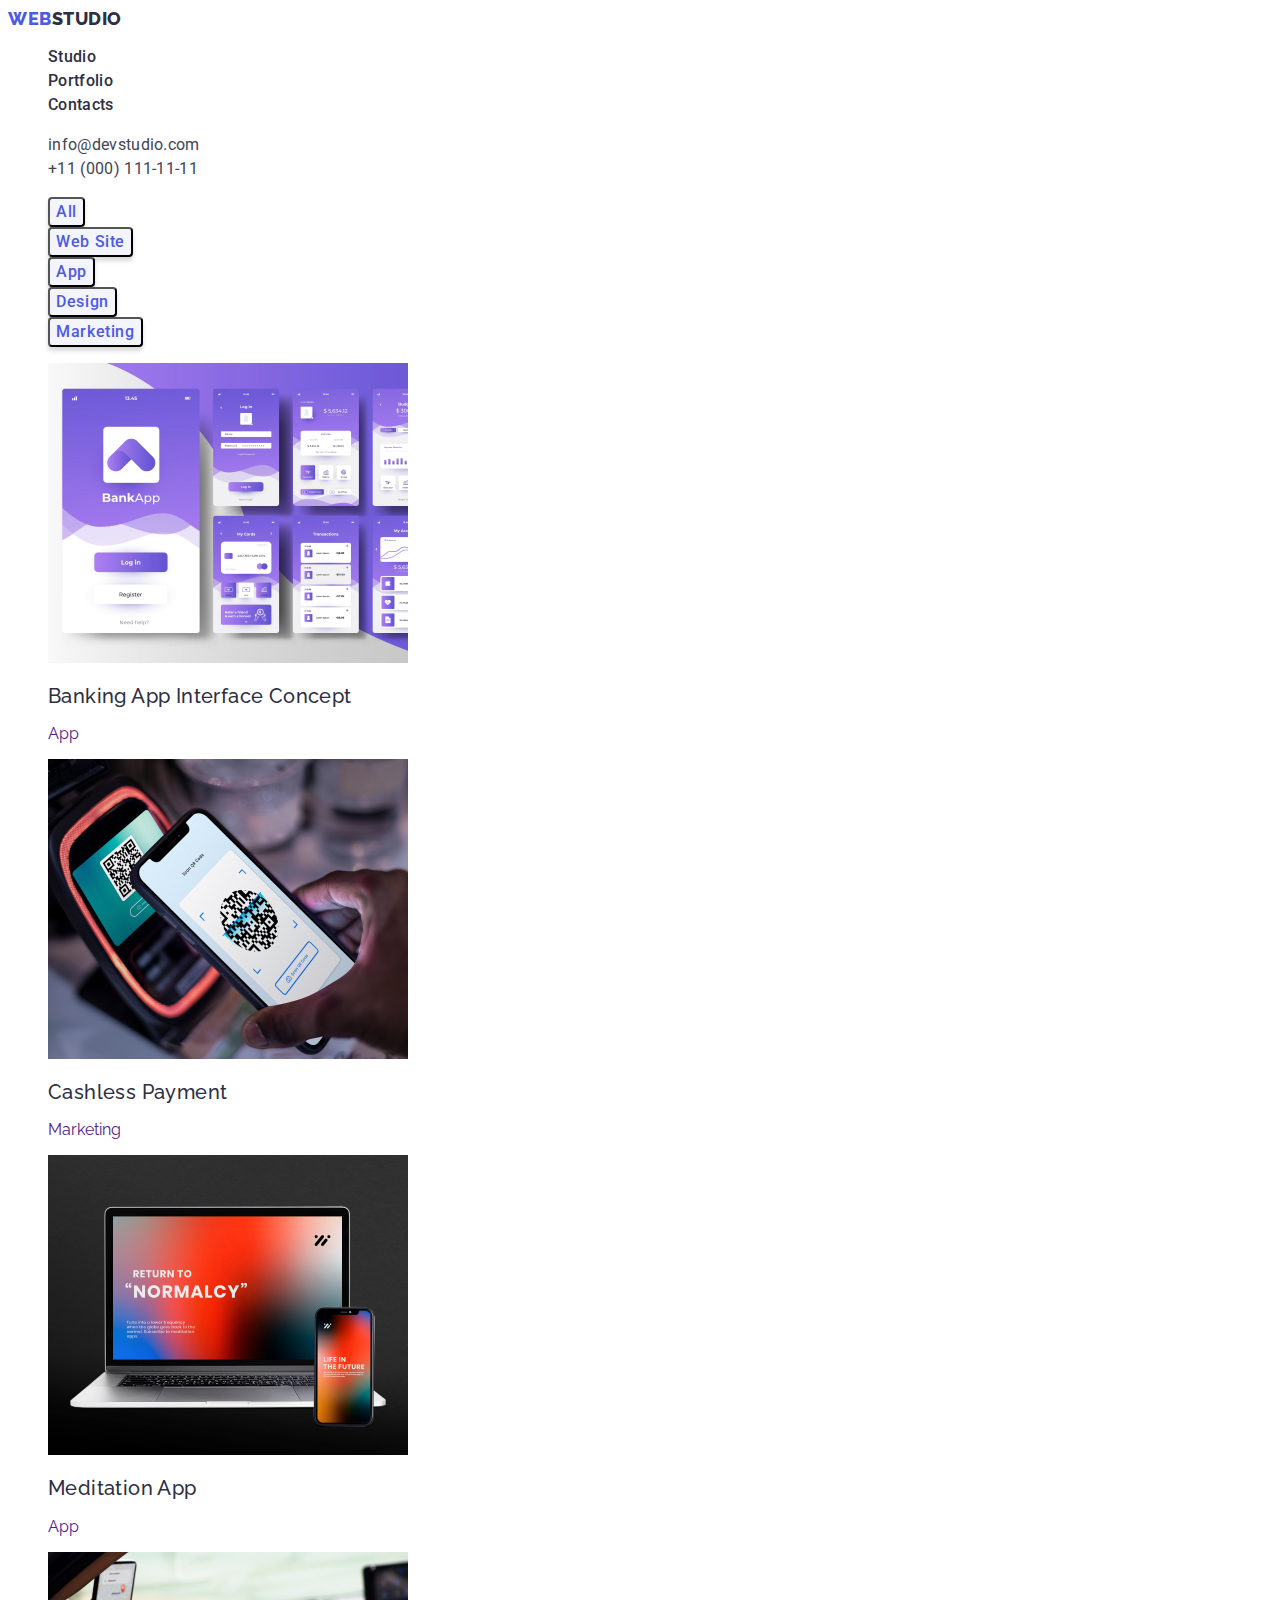
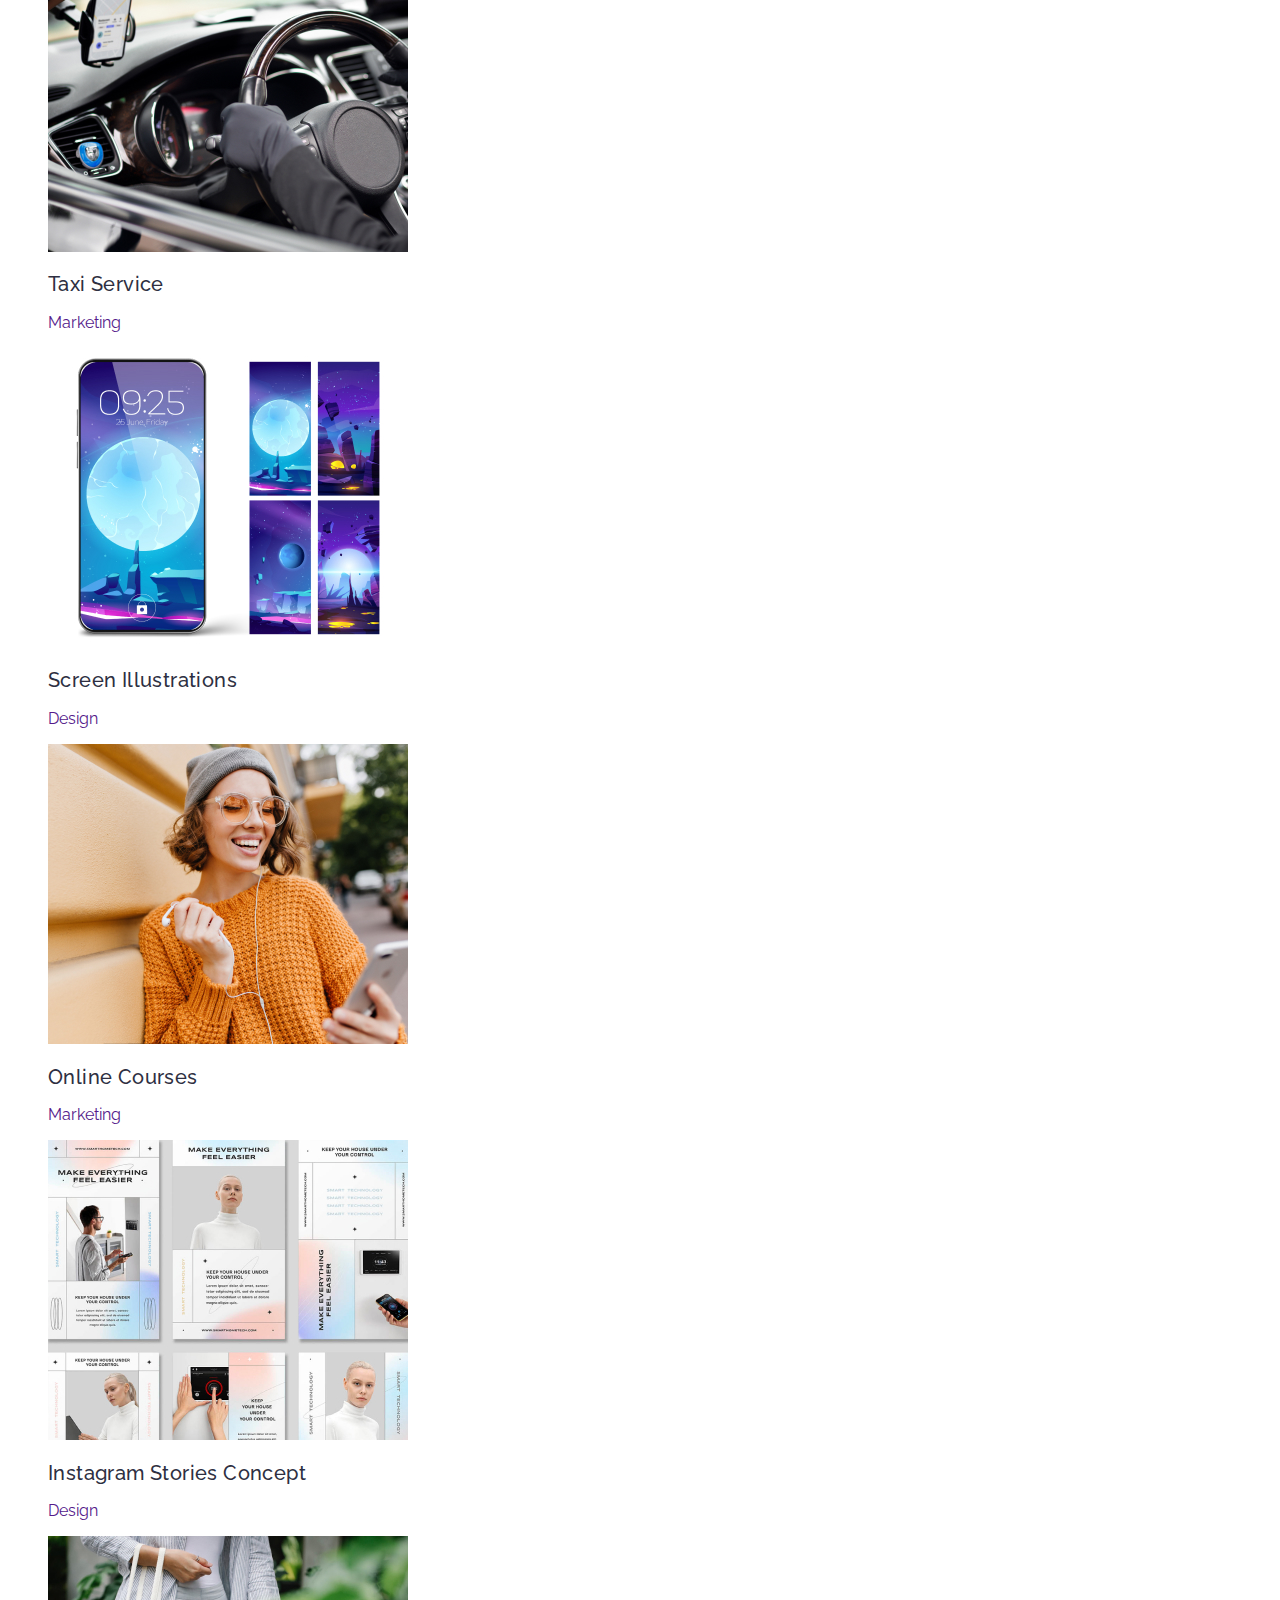
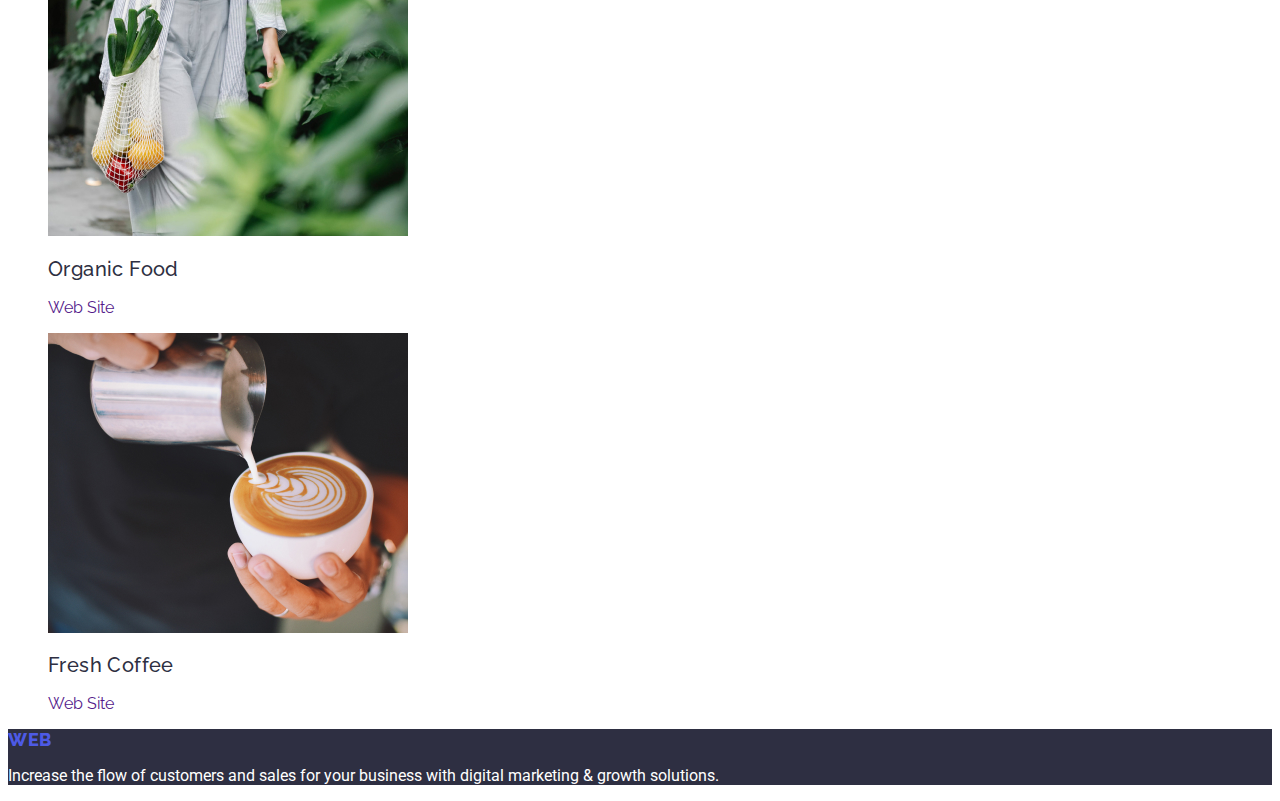
==== portfolio.html @ e0d83588 "summary" ====
<!DOCTYPE html>
<html lang="en">
  <head>
    <meta charset="UTF-8" />
    <meta http-equiv="X-UA-Compatible" content="IE=edge" />
    <meta name="viewport" content="width=device-width, initial-scale=1.0" />
    <link rel="preconnect" href="https://fonts.googleapis.com" />
    <link rel="preconnect" href="https://fonts.gstatic.com" crossorigin />
    <link
      href="https://fonts.googleapis.com/css2?family=Montserrat:wght@400;800&family=Roboto:wght@400;500;700;900&display=swap"
      rel="stylesheet"
    />
    <link rel="preconnect" href="https://fonts.googleapis.com" />
    <link rel="preconnect" href="https://fonts.gstatic.com" crossorigin />
    <link
      href="https://fonts.googleapis.com/css2?family=Raleway:wght@800&display=swap"
      rel="stylesheet"
    />
    <title>webstudio</title>
    <link rel="stylesheet" href="./css/styles.css" />
  </head>
  <body>
    <!-- header -->
    <header class="header">
      <nav class="navigation">
        <a class="navigation-logo link" href="./index.html"
          >Web <span class="logo-item">Studio</span></a
        >

        <ul class="navigation-list list link">
          <li class="navigation-list-item link">
            <a class="link nav-link" href="./index.html">Studio</a>
          </li>

          <li class="navigation-list-item link">
            <a class="nav-link link" href="./portfolio.html">Portfolio</a>
          </li>

          <li class="navigation-list-item link">
            <a class="nav-link link" href="">Contacts</a>
          </li>
        </ul>
      </nav>
      <address class="address">
        <ul class="address-list list">
          <li class="address-list-item">
            <a class="mail" href="mailto:info@devstudio.com"
              >info@devstudio.com</a
            >
          </li>
          <li class="address-list-item">
            <a class="tel" href="tel:+110001111111">+11 (000) 111-11-11</a>
          </li>
        </ul>
      </address>
    </header>

    <main>
      <!-- filter -->
      <section class="filter">
        <h1 hidden class="visually-hidden">filter</h1>
        <ul class="filter-list list link">
          <li class="filter-item-all filter-item">
            <button class="button" type="button">All</button>
          </li>

          <li class="filter-item-site filter-item">
            <button class="button" type="button">Web Site</button>
          </li>
          <li class="filter-item-app filter-item">
            <button class="button" type="button">App</button>
          </li>
          <li class="filter-item-button filter-item">
            <button class="button" type="button">Design</button>
          </li>
          <li class="filter-item-marketing filter-item">
            <button class="button" type="button">Marketing</button>
          </li>
        </ul>

        <!-- apps  -->

        <ul class="apps-list list">
          <li class="apps-list-item">
            <a class="link" href=""
              ><img
                width="360"
                src="./images-portfolio/img4.jpg"
                alt="Banking App"
              />
              <h2 class="header-three">Banking App Interface Concept</h2>
              <p class="body">App</p></a
            >
          </li>
          <li class="apps-list-item">
            <a class="link" href="">
              <img
                width="360"
                src="./images-portfolio/img5.jpg"
                alt="Cashless Payment"
              />
              <h2 class="header-three">Cashless Payment</h2>
              <p class="body">Marketing</p>
            </a>
          </li>
          <li class="apps-list-item">
            <a class="link" href=""
              ><img
                width="360"
                src="./images-portfolio/img6.jpg"
                alt="Meditation App"
              />
              <h2 class="header-three">Meditation App</h2>
              <p class="body">App</p>
            </a>
          </li>
          <li class="apps-list-item">
            <a class="link" href="">
              <img
                src="./images-portfolio/img1.jpg"
                alt="Banking App"
                width="360"
              />
              <h2 class="header-three">Taxi Service</h2>
              <p class="body">Marketing</p>
            </a>
          </li>
          <li class="apps-list-item">
            <a class="link" href="">
              <img
                src="./images-portfolio/img2.jpg"
                alt="Cashless Payment"
                width="360"
              />
              <h2 class="header-three">Screen Illustrations</h2>
              <p class="body">Design</p>
            </a>
          </li>
          <li class="apps-list-item">
            <a class="link" href="">
              <img
                src="./images-portfolio/img3.jpg"
                alt="Meditation App"
                width="360"
              />
              <h2 class="header-three">Online Courses</h2>
              <p class="body">Marketing</p></a
            >
          </li>

          <li class="apps-list-item">
            <a class="link" href="">
              <img
                src="./images-portfolio/img7.jpg"
                alt="Banking App"
                width="360"
              />
              <h2 class="header-three">Instagram Stories Concept</h2>
              <p class="body">Design</p></a
            >
          </li>
          <li class="apps-list-item">
            <a class="link" href="">
              <img
                src="./images-portfolio/img8.jpg"
                alt="Cashless Payment"
                width="360"
              />
              <h2 class="header-three">Organic Food</h2>
              <p class="body">Web Site</p></a
            >
          </li>
          <li class="apps-list-item">
            <a class="link" href="">
              <img
                src="./images-portfolio/img9.jpg"
                alt="Meditation App"
                width="360"
              />
              <h2 class="header-three">Fresh Coffee</h2>
              <p class="body">Web Site</p></a
            >
          </li>
        </ul>
      </section>
    </main>
    <!-- footer -->
    <footer class="footer-main">
      <h2 class="visually-hidden">footer</h2>
      <a class="navigation-logo link" href="./index.html"
        >Web <span class="logo-item">Studio</span></a
      >
      <p class="body footer-body">
        Increase the flow of customers and sales for your business with digital
        marketing & growth solutions.
      </p>
    </footer>
  </body>
</html>
---- css/styles.css ----
:root {
    /* color */
--iris: #4D5AE5;
--ocean: #404BBF;
--navy-blue: #2E2F42;
--green: #31D0AA;
--slate: #434455;
--light-slate: #8E8F99;
--cornflower: #E7E9FC;
--cloud: #F4F4FD;
--navy-blue-modal: #2E2F42;
--grey: #2E2F42;
--white: #FFFFFF;
--dairy: #FCFCFC;

    /* fonts */

    --primary-font: Raleway, sans-serif;
    --secondary-font: Roboto, sans-serif
}

.link {
    text-decoration: none;
    font-family: 'Raleway', sans-serif;
}

.mail,
.tel {
    font-family: var(--secondary-font);
     
     
        font-size: 16px;
        line-height: 24px;
        letter-spacing: 0.02em;

        color: var(--slate);
        text-decoration: none;
}

.nav-link {
    font-family: var(--secondary-font);
   
        font-weight: 500;
        font-size: 16px;
        line-height: 24px;
        letter-spacing: 0.02em;
        color: var(--navy-blue);
        text-decoration: none;
}
.link:hover {
    color: #404bbf;
  
}
.link:focus {
    color: #404bbf;
}
/* body */
body {
    font-family: "Roboto", sans-serif;
    color: #434455;
    background-color: #FFFFFF;
    text-decoration: none;
}


    .visually-hidden {
            position: absolute;
            width: 1px;
            height: 1px;
            margin: -1px;
            border: 0;
            padding: 0;
    
            white-space: nowrap;
            clip-path: inset(100%);
            clip: rect(0 0 0 0);
            overflow: hidden;
        }


/* HEADER */

.section-hero {
    background-color: #2e2f42;
}


.list {
list-style-type: none;
}
 

.navigation-list-item:hover {
color: #404bbf;

}
.navigation-list-item:focus {
    color: #404bbf;
}
.address {
    font-style: normal;
}

.address-list {
font-family: 'Roboto';
    font-style: normal;
 
    font-size: 16px;
    line-height: 1,5;
    letter-spacing: 0.02em;
    color: var(--slate);
    
}


/* BUTTONS */


.button {
background-color: #F4F4FD;
color: #4d5ae5;
    cursor: pointer;
    font-family: "Roboto", sans-serif;
    font-weight: 500;
    font-size: 16px;
    line-height: 1.5;
    letter-spacing: 0.04em;

        box-shadow: 0px 4px 4px rgba(0, 0, 0, 0.15);
        border-radius: 4px;
        
}

.button-index {
    background-color: #4D5AE5;
    cursor: pointer;
    color: #ffffff;
font-family: "Roboto", sans-serif;
font-weight: 500;
font-size: 16px;
line-height: 1.5;
letter-spacing: 0.04em


}

.button:hover {
    background-color: #404BBF;
        color: #FFFFFF;
}
.button-index:focus {
    background-color: #404BBF;
    color: #FFFFFF;
}

.button:hover {
    background-color: #404BBF;
    color: #FFFFFF;
}
.button:focus {
    background-color: #404BBF;
    color: #FFFFFF;
}

.header-three {
    
     font-size: 20px;
    line-height: 1.2;
    font-weight: 500;
    letter-spacing: 0.02em;
    color: #2e2f42;
}

.header-three-index {
font-weight: 500;
font-size: 20px;
line-height: 1.2;
letter-spacing: 0.02em;
color: #2e2f42;

}

.text-index {
    line-height: 1.5;
    letter-spacing: 0.02em;

}

.main-header {
    font-family: 'Roboto';
        font-style: normal;
        font-weight: 700;
        font-size: 56px;
        text-align: center;
        line-height: 1.07;
        letter-spacing: 0.02em;
        color: var(--white)
        
}

.section-three {
font-size: 36px;
line-height: 1.11;
text-align: center;
letter-spacing: 0.02em;
text-transform: capitalize;
color: #2e2f42;

}

.section-four {
    background-color: #F4F4FD;
}

.our-team {
    font-size: 36px;
    line-height: 1.11;
    text-align: center;
    letter-spacing: 0.02em;
    text-transform: capitalize;
    color: #2e2f42;

}

.section-four-list {
    background-color: #FFFFFF;
}

/* FOOTER */

.footer-main {
    background-color: #2e2f42;
}

.footer-body {
    color: var(--white);
}

.footer {
    background-color: var(--navy-blue);
}

.logo-item {

    font-family: "Raleway", sans-serif;
    font-style: normal;
    font-weight: 800;
    font-size: 18px;
    color: #f4f4fd;

    line-height: 1.17;
    display: flex;
    align-items: center;
    letter-spacing: 0.03em;
    text-transform: uppercase;
    color: var(--navy-blue);

}

.logo-item-light {
    font-family: "Raleway", sans-serif;
    font-style: normal;
    font-weight: 800;
    font-size: 18px;

    line-height: 1.17;
    display: flex;
    align-items: center;
    letter-spacing: 0.03em;
    text-transform: uppercase;
    color: var(--cloud);
}

.navigation-logo {
    font-family: "Raleway", sans-serif;
    font-style: normal;
    font-weight: 800;
    font-size: 18px;
    line-height: 1.17;
    display: flex;
    align-items: center;
    letter-spacing: 0.03em;
    text-transform: uppercase;
    color: var(--iris);
    text-decoration: none;

}

.navigation-list {

    font-style: normal;
    font-weight: 500;
    font-size: 16px;
    line-height: 24px;
    letter-spacing: 0.02em;
    color: var(--brand-color);
    text-decoration: none;

}

.navigation-list {
    text-decoration: none;
    color: var(--navy-blue);

}
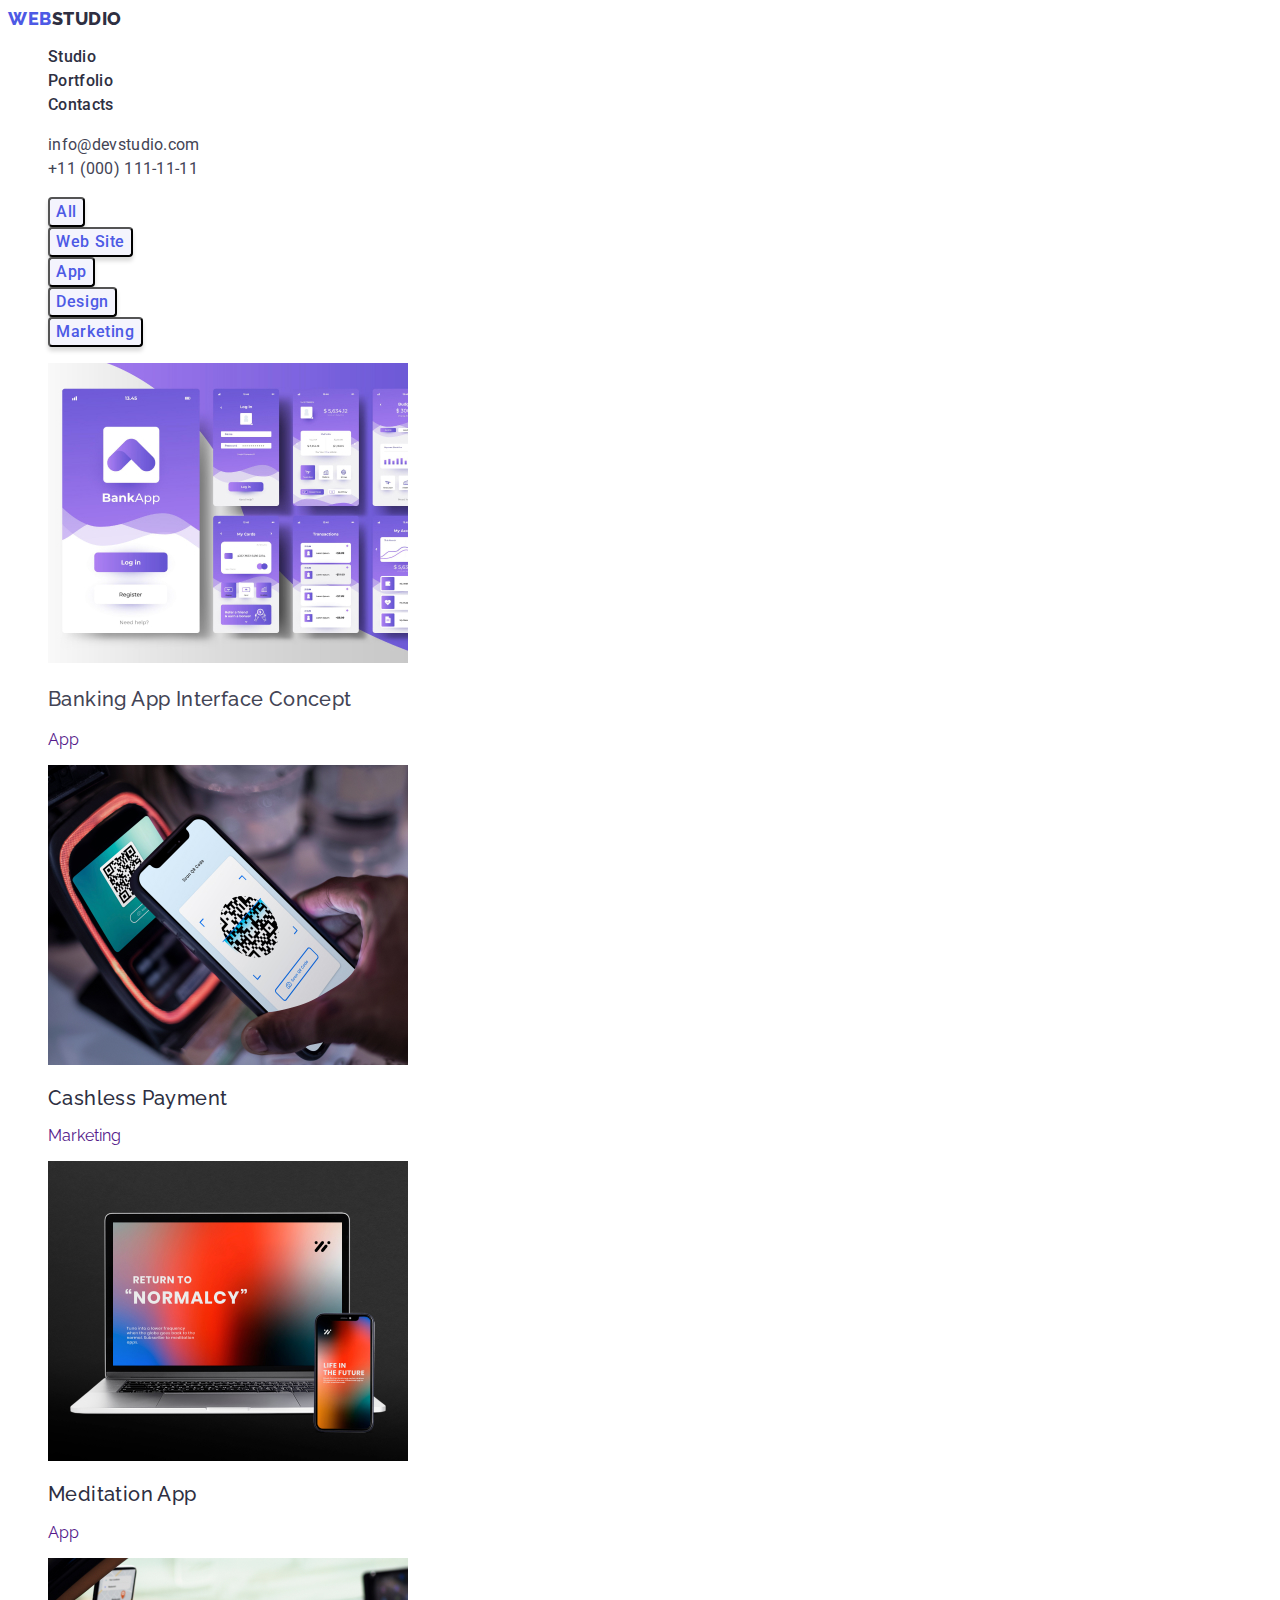
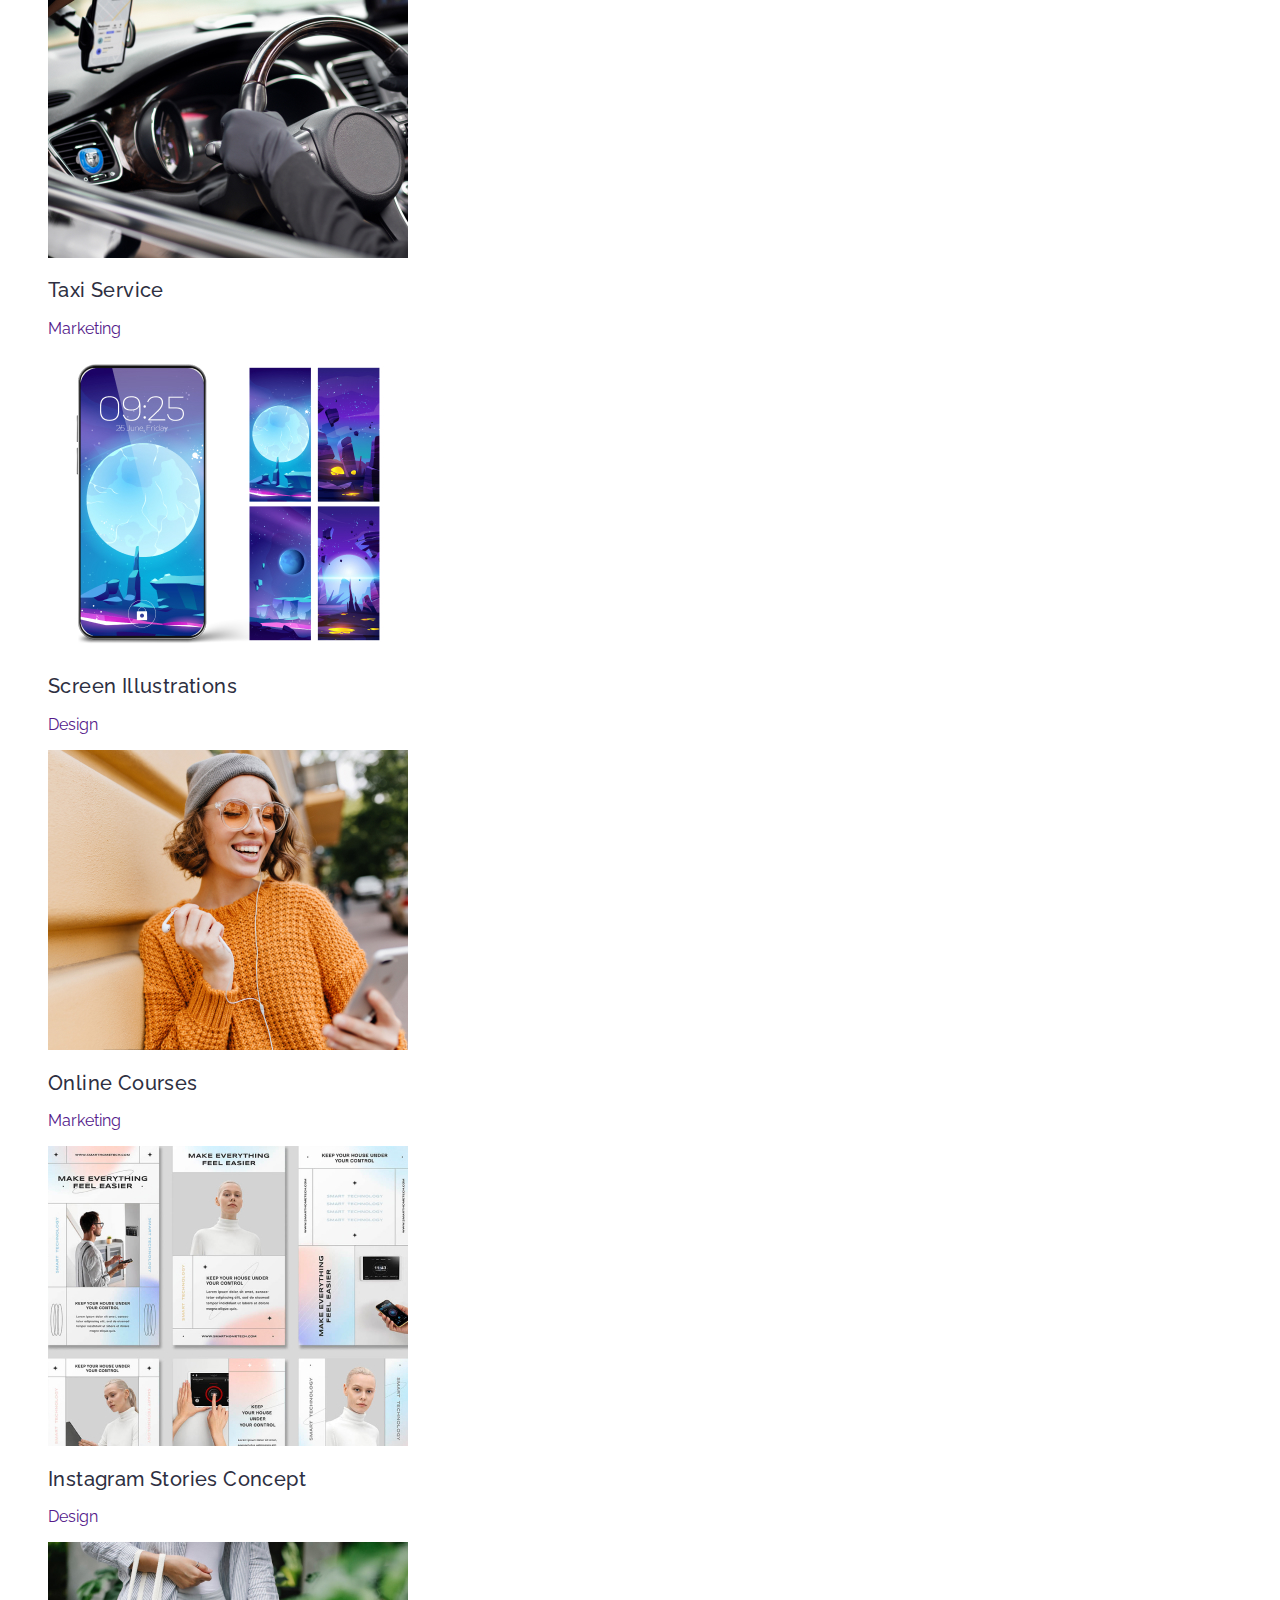
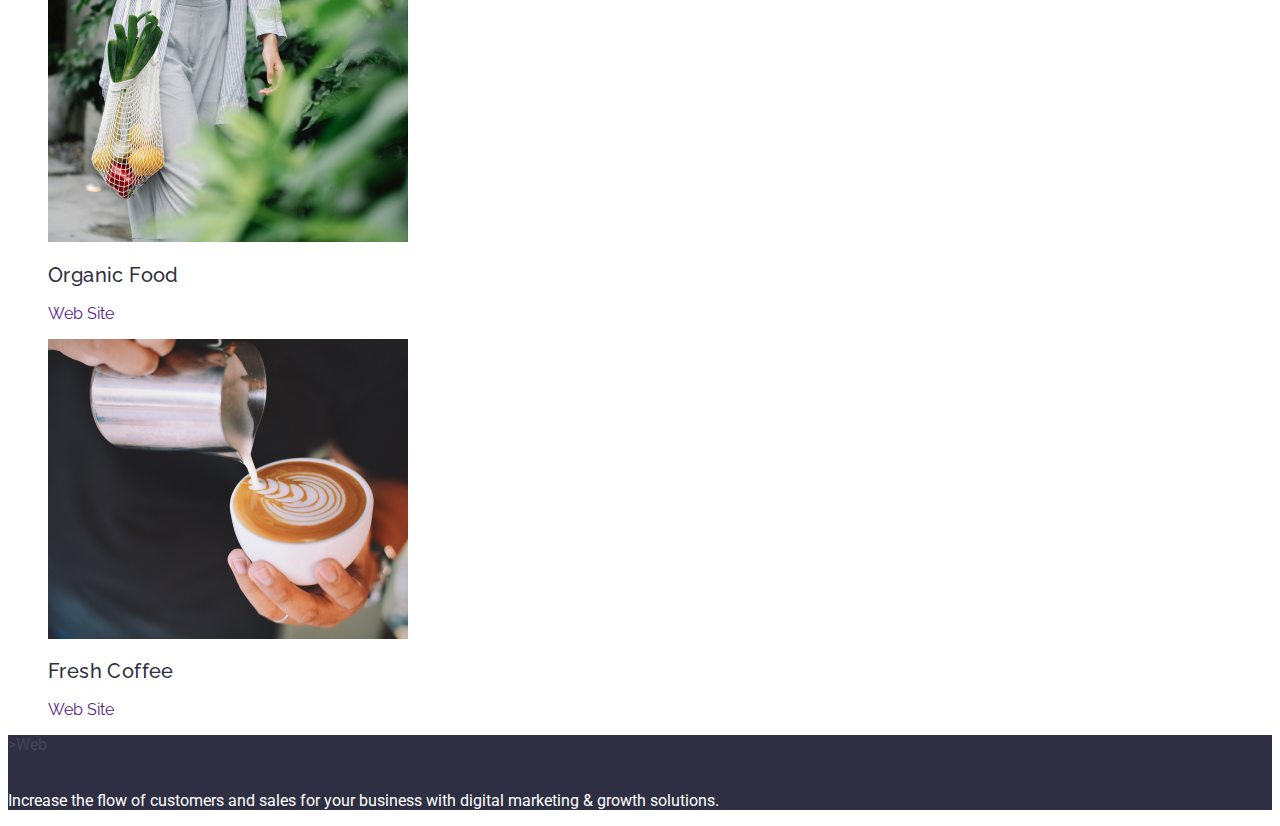
==== commit 7348fb68: "summary" ====
--- a/portfolio.html
+++ b/portfolio.html
@@ -88,7 +88,9 @@
                 src="./images-portfolio/img4.jpg"
                 alt="Banking App"
               />
-              <h2 class="header-three">Banking App Interface Concept</h2>
+              <h2 class="header-three header-bankingapp">
+                Banking App Interface Concept
+              </h2>
               <p class="body">App</p></a
             >
           </li>
@@ -187,9 +189,7 @@
     <!-- footer -->
     <footer class="footer-main">
       <h2 class="visually-hidden">footer</h2>
-      <a class="navigation-logo link" href="./index.html"
-        >Web <span class="logo-item">Studio</span></a
-      >
+      <p>>Web <span class="logo-item">Studio</span></p>
       <p class="body footer-body">
         Increase the flow of customers and sales for your business with digital
         marketing & growth solutions.
--- a/css/styles.css
+++ b/css/styles.css
@@ -170,6 +170,11 @@
     letter-spacing: 0.02em;
     color: #2e2f42;
 }
+.header-bankingapp {
+    line-height: 1.5;
+    letter-spacing: 0.02em;
+    color: #434455;
+}
 
 .header-three-index {
 font-weight: 500;
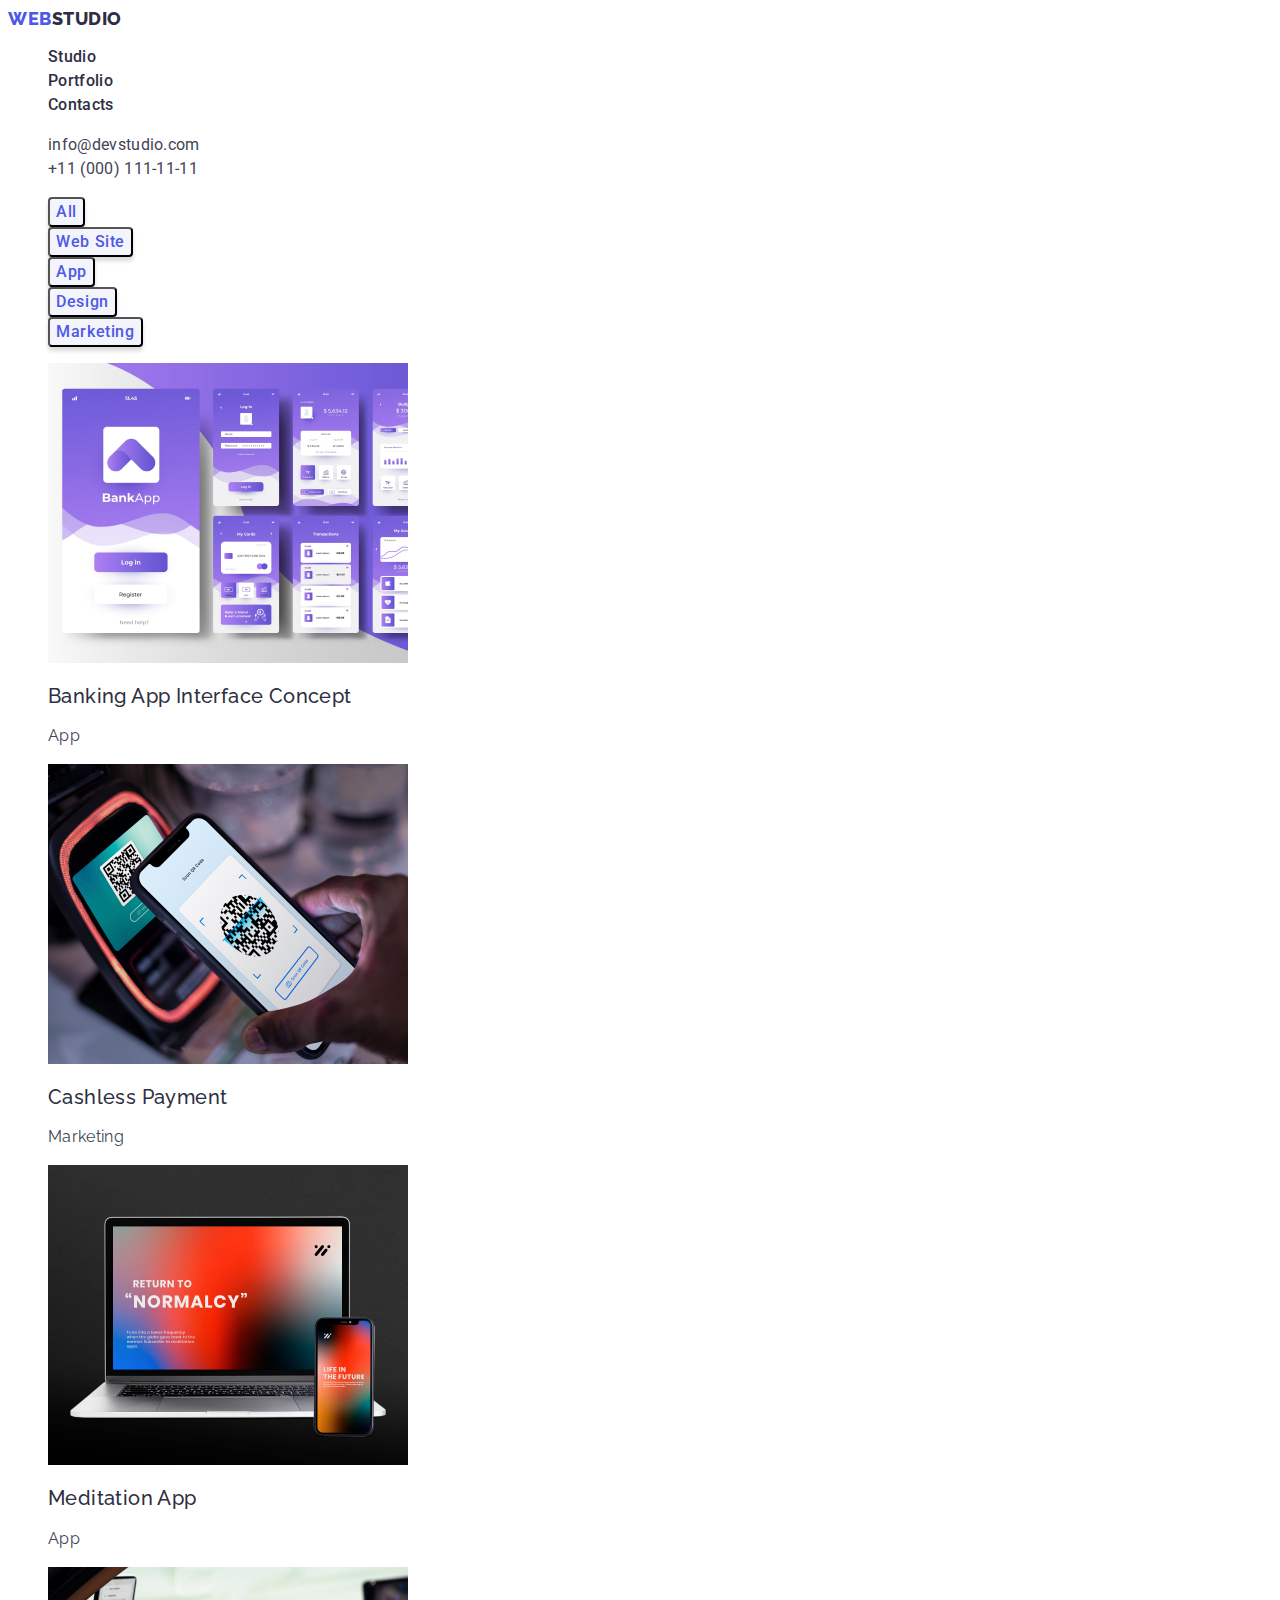
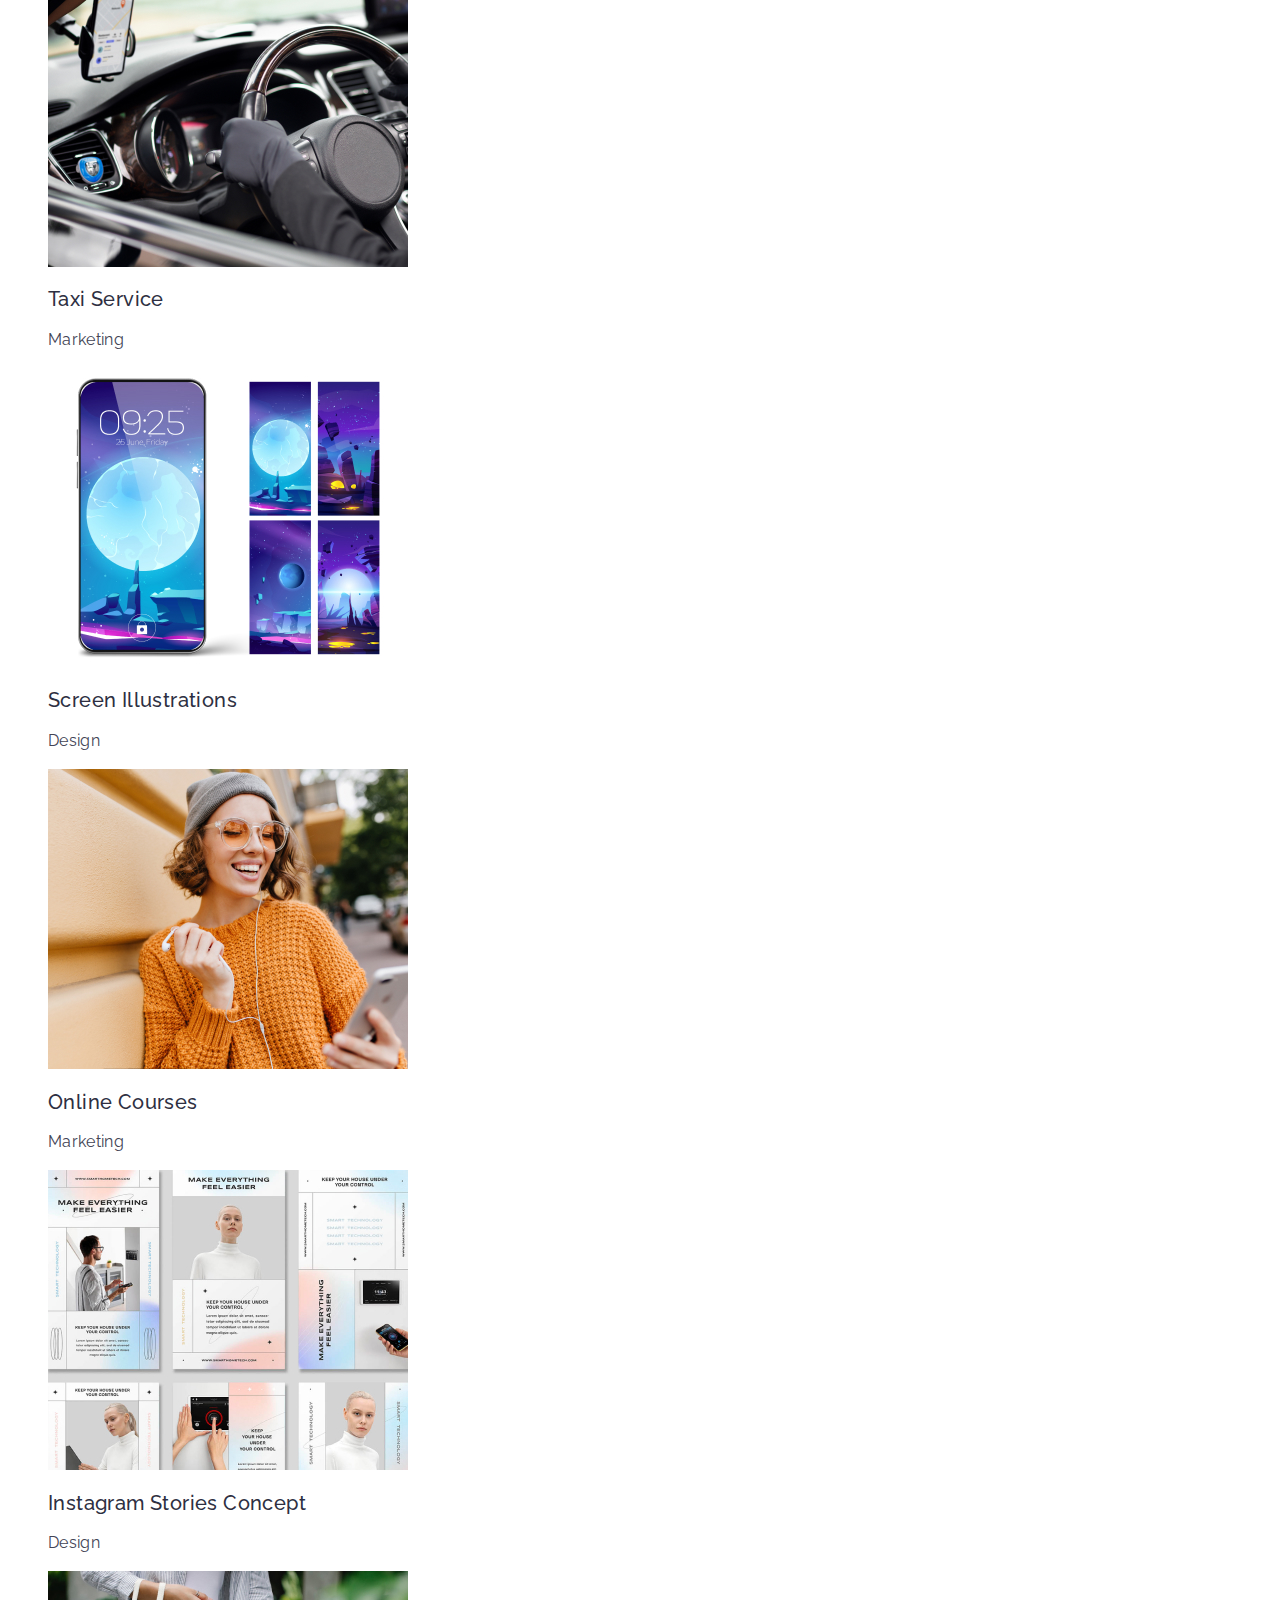
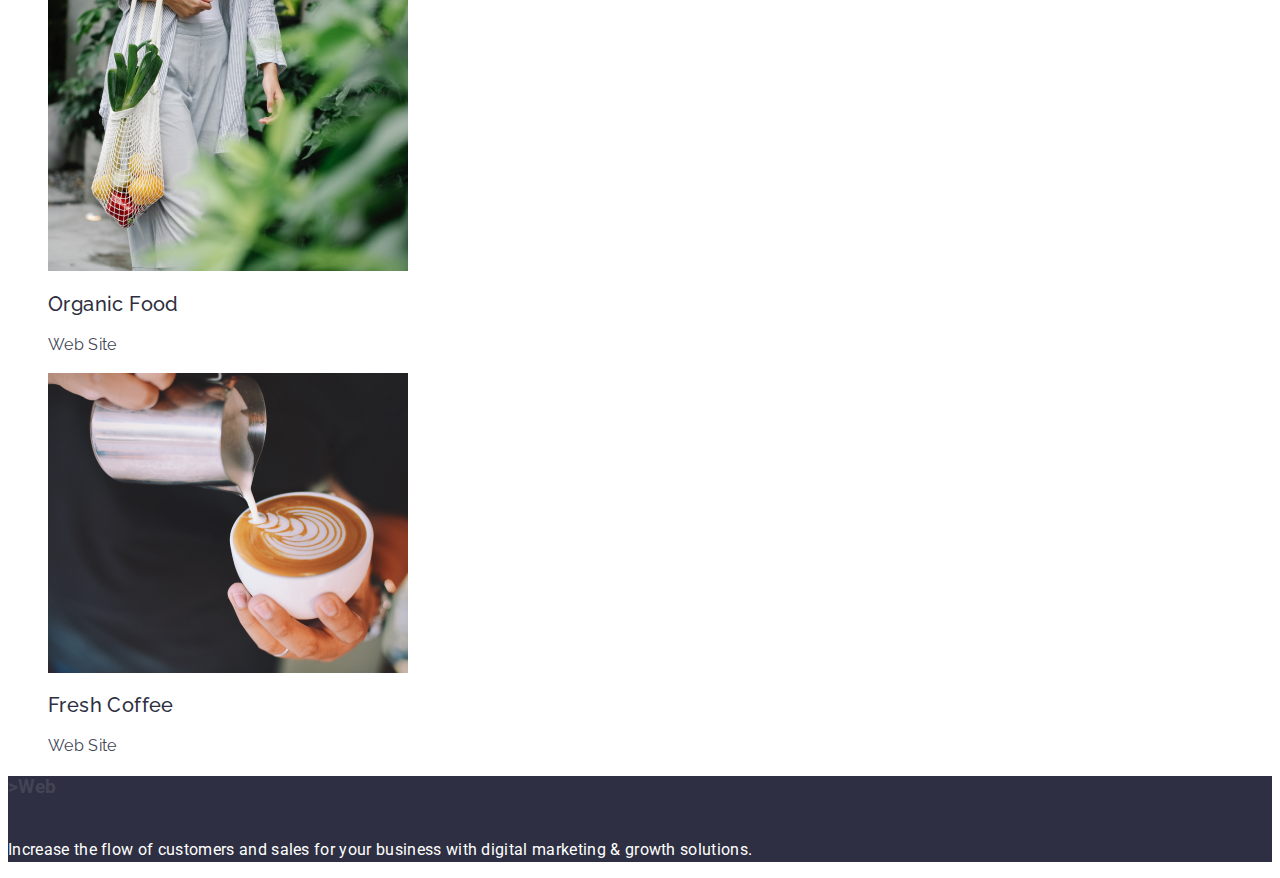
==== commit 05a40ecc: "summary" ====
--- a/portfolio.html
+++ b/portfolio.html
@@ -189,7 +189,7 @@
     <!-- footer -->
     <footer class="footer-main">
       <h2 class="visually-hidden">footer</h2>
-      <p>>Web <span class="logo-item">Studio</span></p>
+      <h3>>Web <span class="logo-item">Studio</span></h3>
       <p class="body footer-body">
         Increase the flow of customers and sales for your business with digital
         marketing & growth solutions.
--- a/css/styles.css
+++ b/css/styles.css
@@ -170,11 +170,7 @@
     letter-spacing: 0.02em;
     color: #2e2f42;
 }
-.header-bankingapp {
-    line-height: 1.5;
-    letter-spacing: 0.02em;
-    color: #434455;
-}
+
 
 .header-three-index {
 font-weight: 500;
@@ -183,6 +179,12 @@
 letter-spacing: 0.02em;
 color: #2e2f42;
 
+}
+
+.body {
+    line-height: 1.5;
+    letter-spacing: 0.02em;
+    color: #434455;
 }
 
 .text-index {
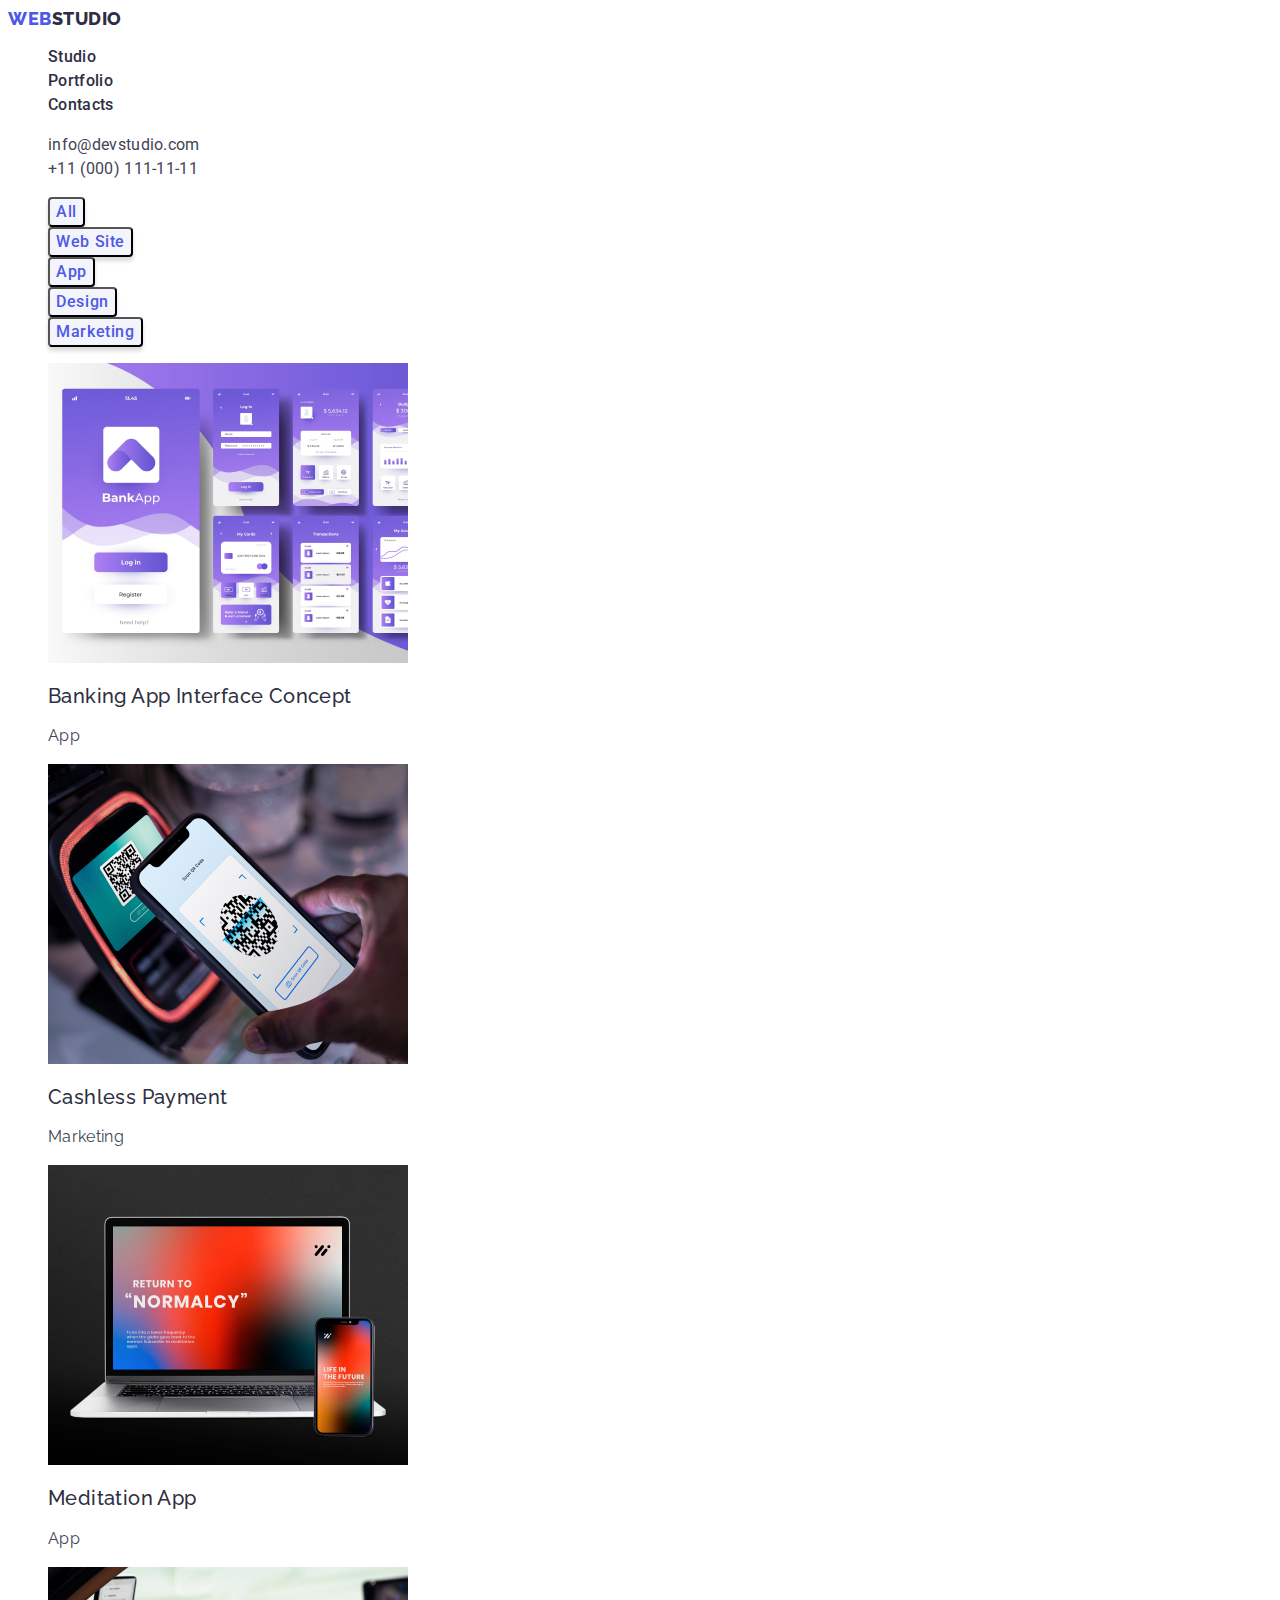
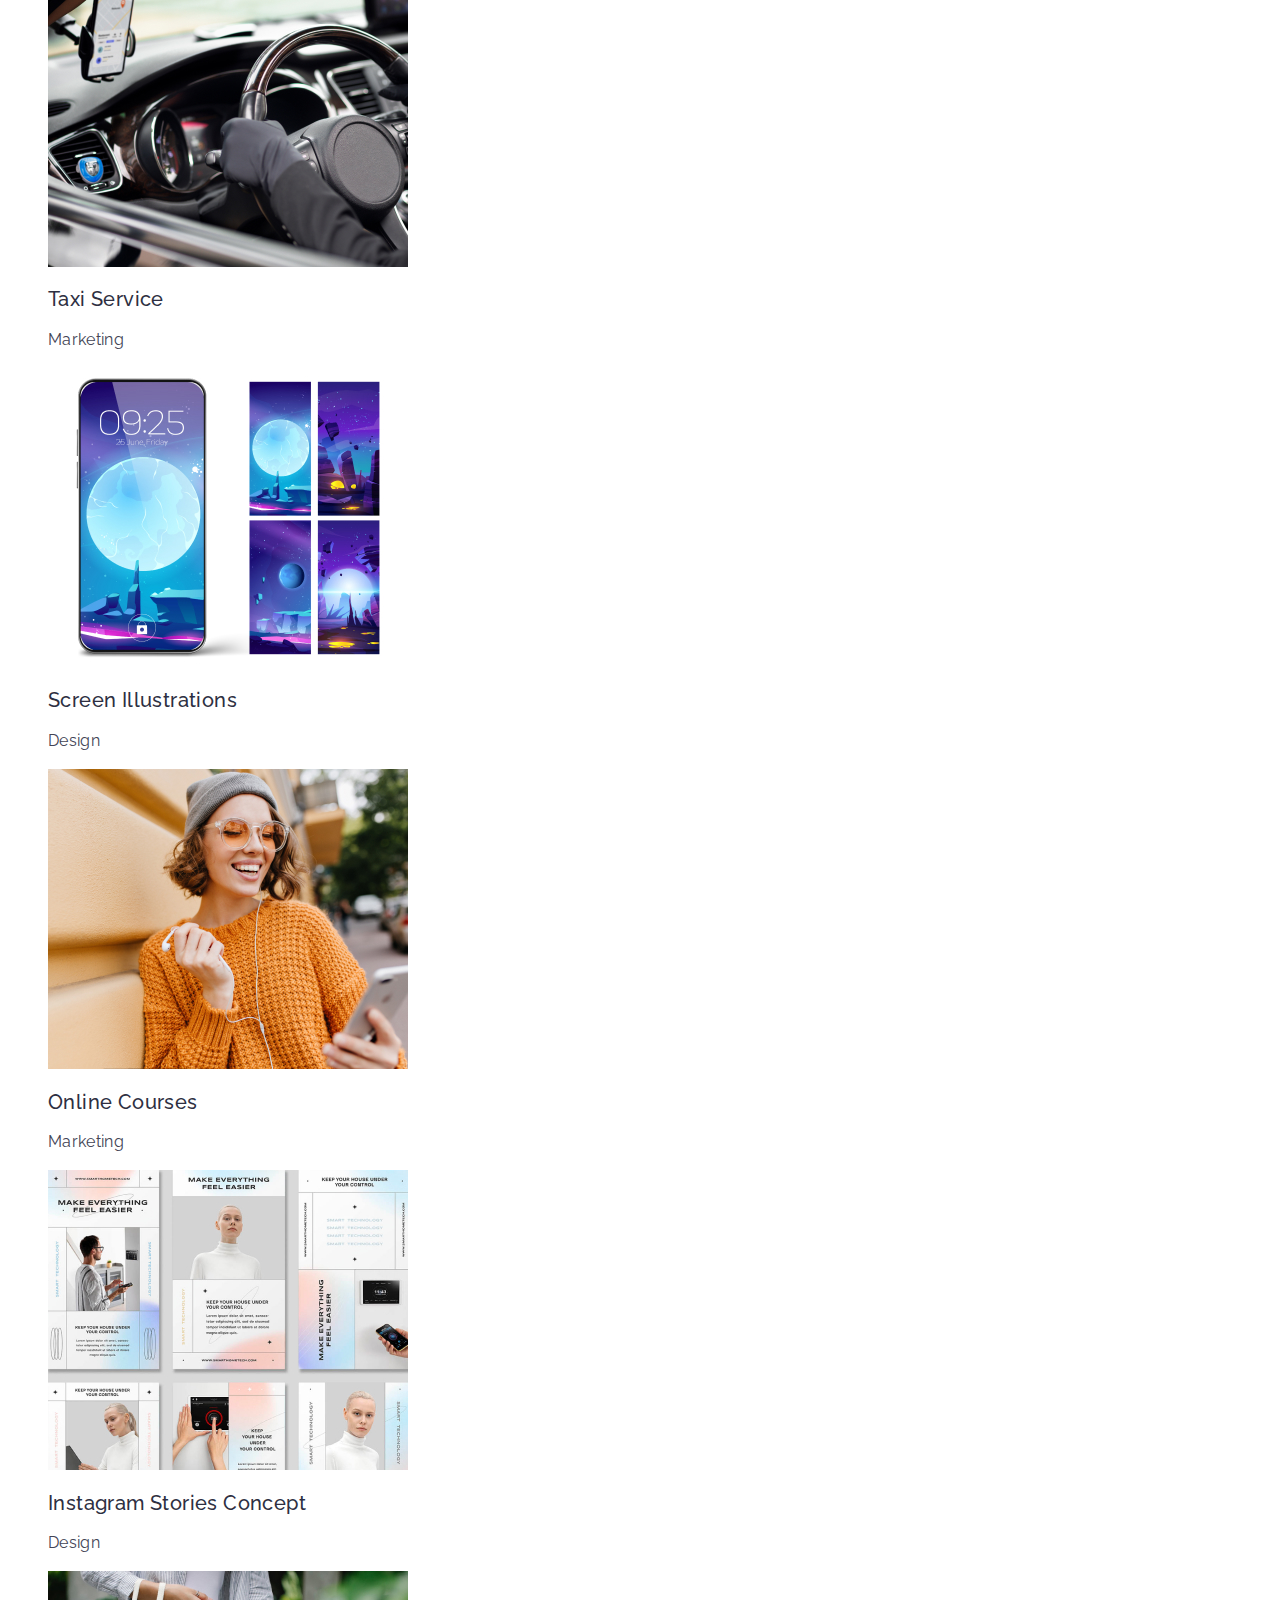
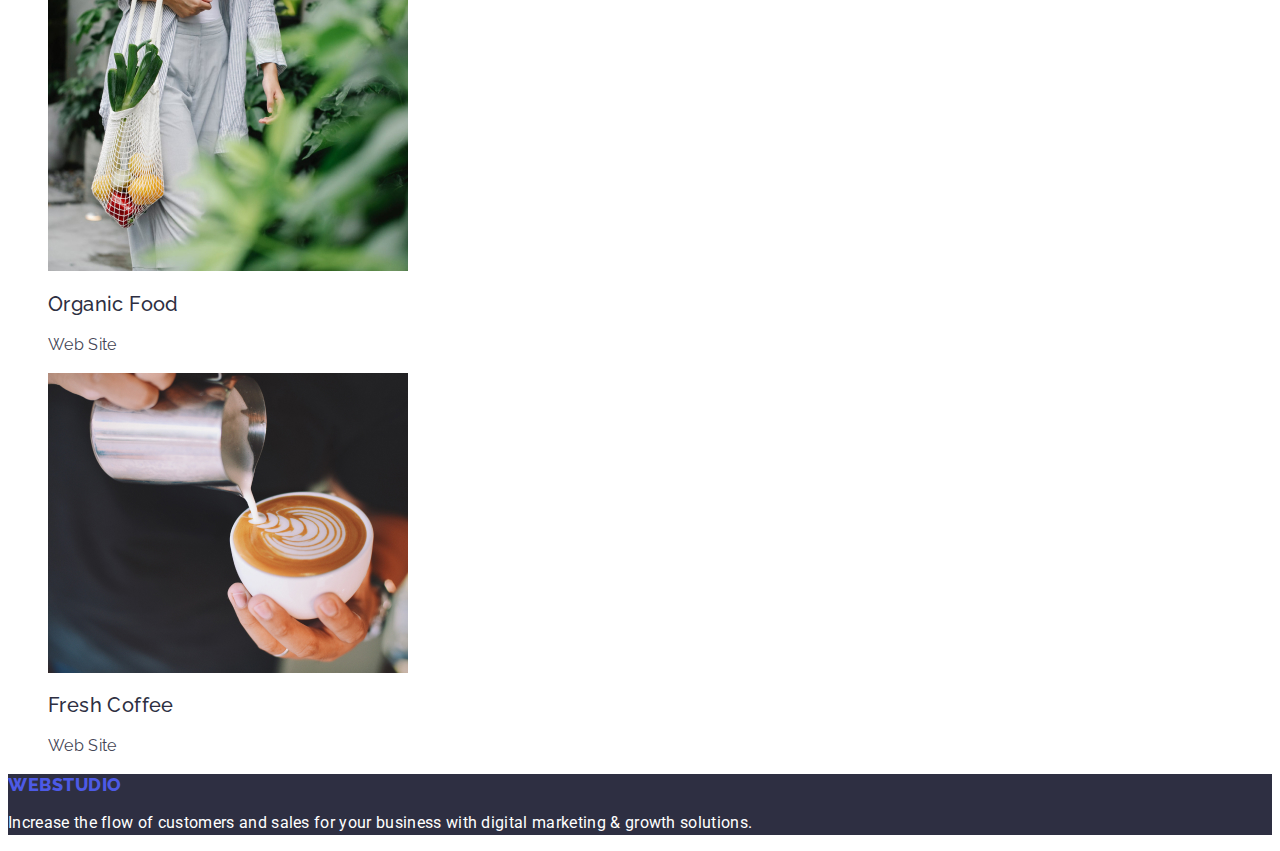
==== commit 7c43a3b4: "summary" ====
--- a/portfolio.html
+++ b/portfolio.html
@@ -21,15 +21,15 @@
   </head>
   <body>
     <!-- header -->
-    <header class="header">
+    <header>
       <nav class="navigation">
-        <a class="navigation-logo link" href="./index.html"
-          >Web <span class="logo-item">Studio</span></a
+        <a class="link navigation-logo" href="./index.html"
+          >Web<span class="logo-item">Studio</span></a
         >
 
         <ul class="navigation-list list link">
           <li class="navigation-list-item link">
-            <a class="link nav-link" href="./index.html">Studio</a>
+            <a class="nav-link link" href="./index.html">Studio</a>
           </li>
 
           <li class="navigation-list-item link">
@@ -88,9 +88,7 @@
                 src="./images-portfolio/img4.jpg"
                 alt="Banking App"
               />
-              <h2 class="header-three header-bankingapp">
-                Banking App Interface Concept
-              </h2>
+              <h2 class="header-three">Banking App Interface Concept</h2>
               <p class="body">App</p></a
             >
           </li>
@@ -188,8 +186,9 @@
     </main>
     <!-- footer -->
     <footer class="footer-main">
-      <h2 class="visually-hidden">footer</h2>
-      <h3>>Web <span class="logo-item">Studio</span></h3>
+      <a class="navigation-logo link" href="./index.html"
+        >Web<span class="ogo-item-light">Studio</span></a
+      >
       <p class="body footer-body">
         Increase the flow of customers and sales for your business with digital
         marketing & growth solutions.
--- a/css/styles.css
+++ b/css/styles.css
@@ -248,12 +248,12 @@
 }
 
 .logo-item {
-
+color: #f4f4fd;
     font-family: "Raleway", sans-serif;
     font-style: normal;
     font-weight: 800;
     font-size: 18px;
-    color: #f4f4fd;
+   
 
     line-height: 1.17;
     display: flex;
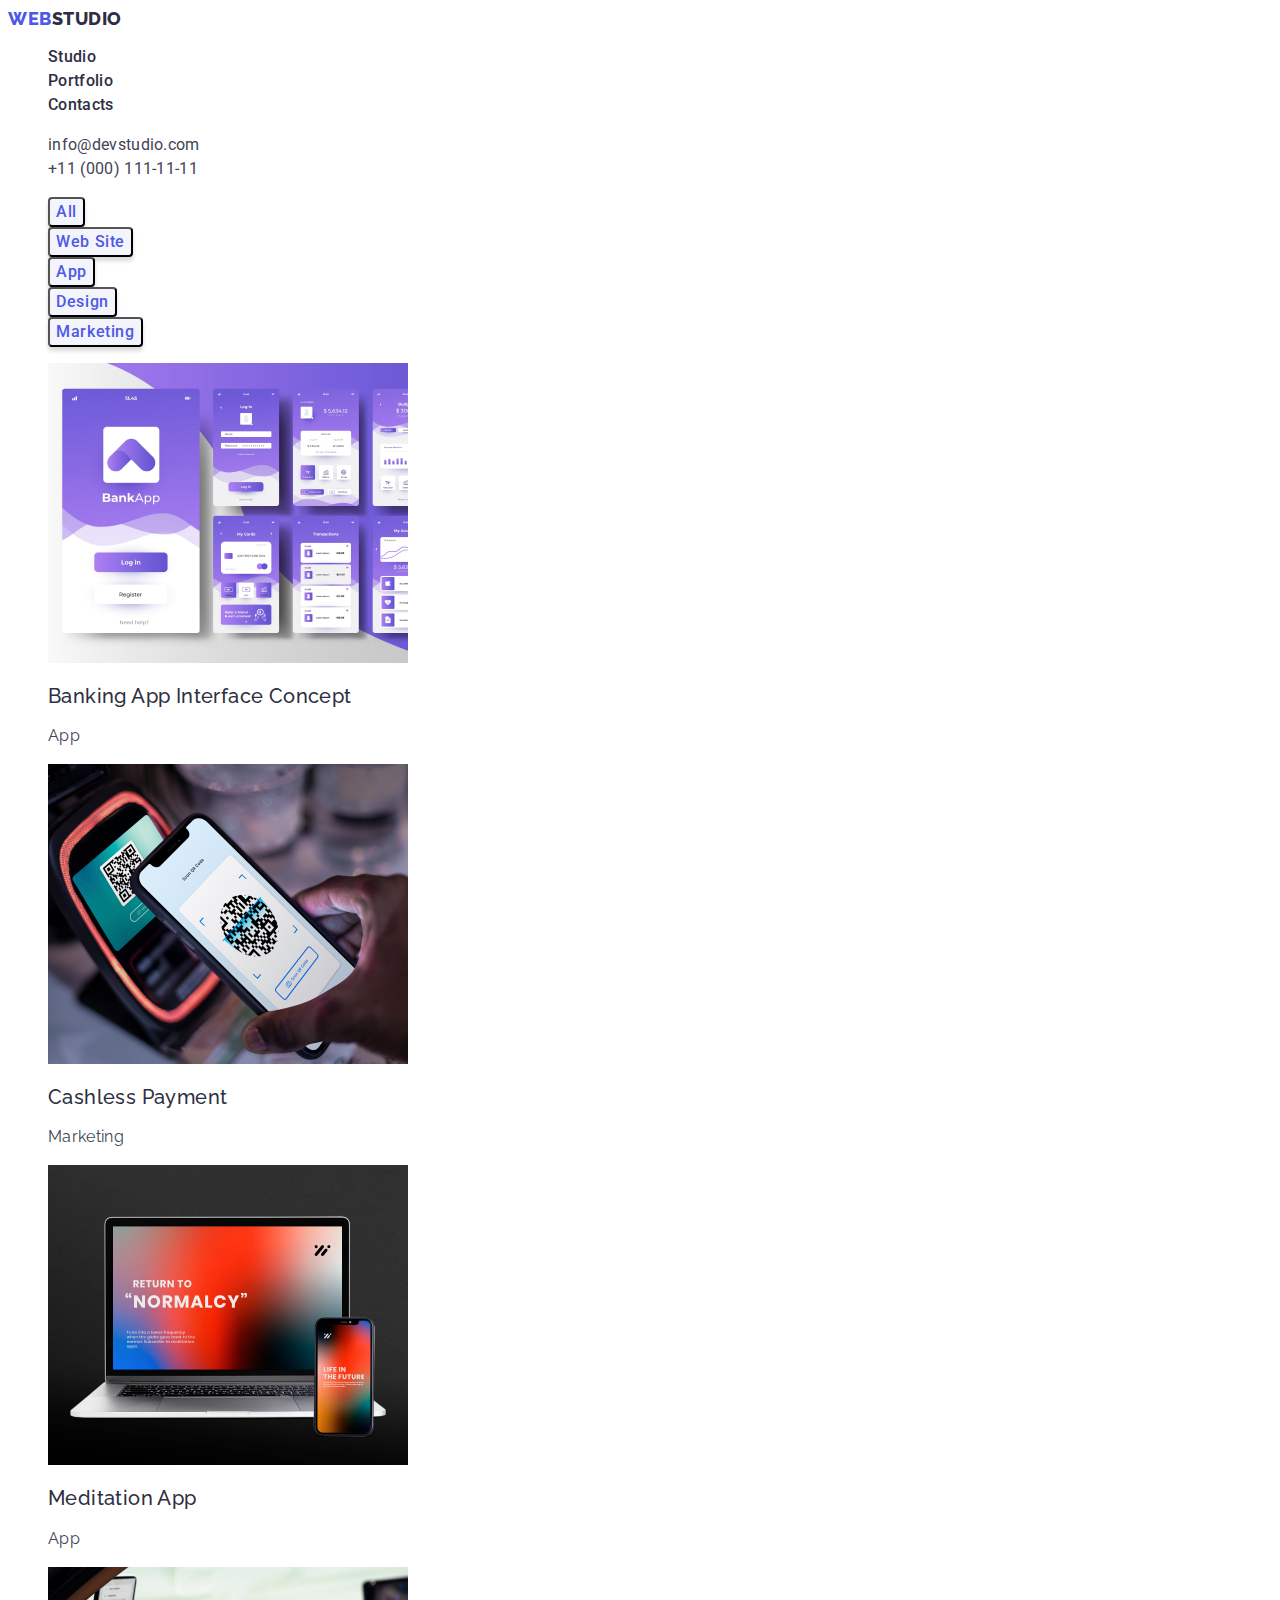
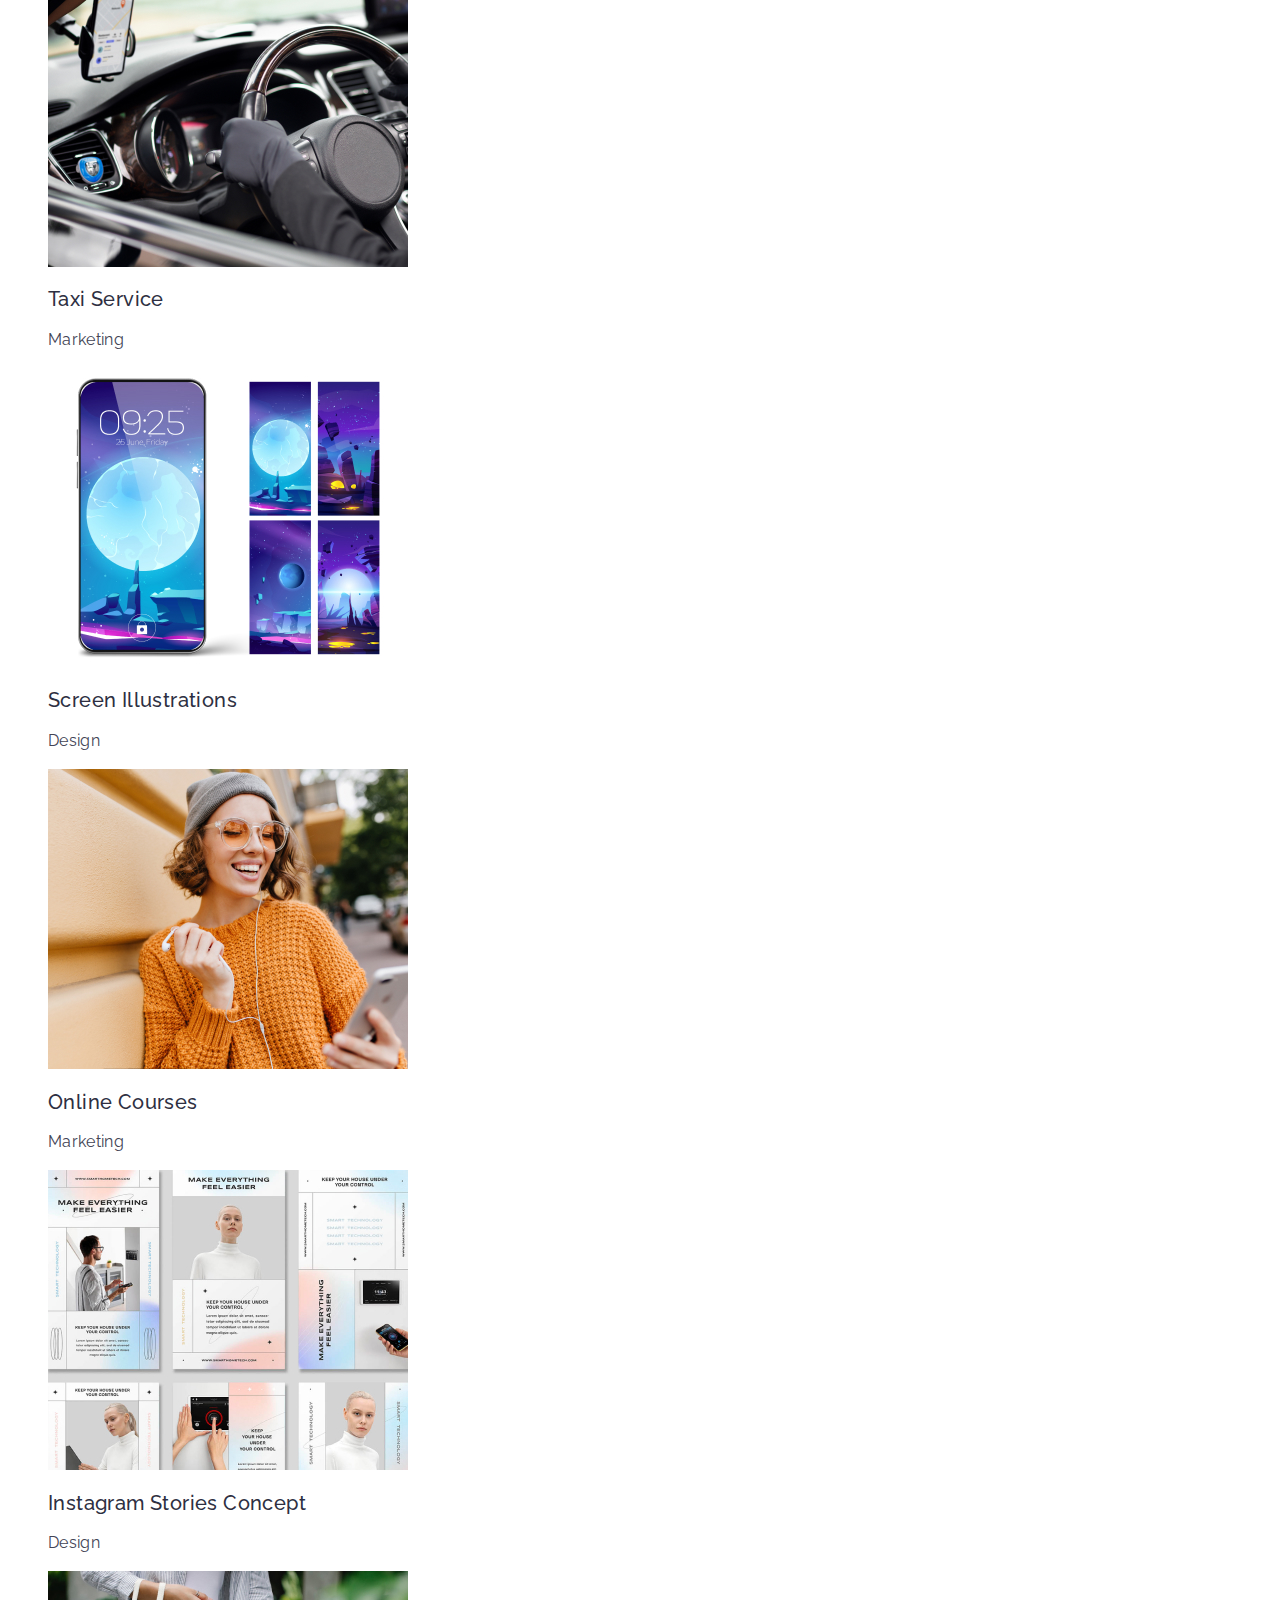
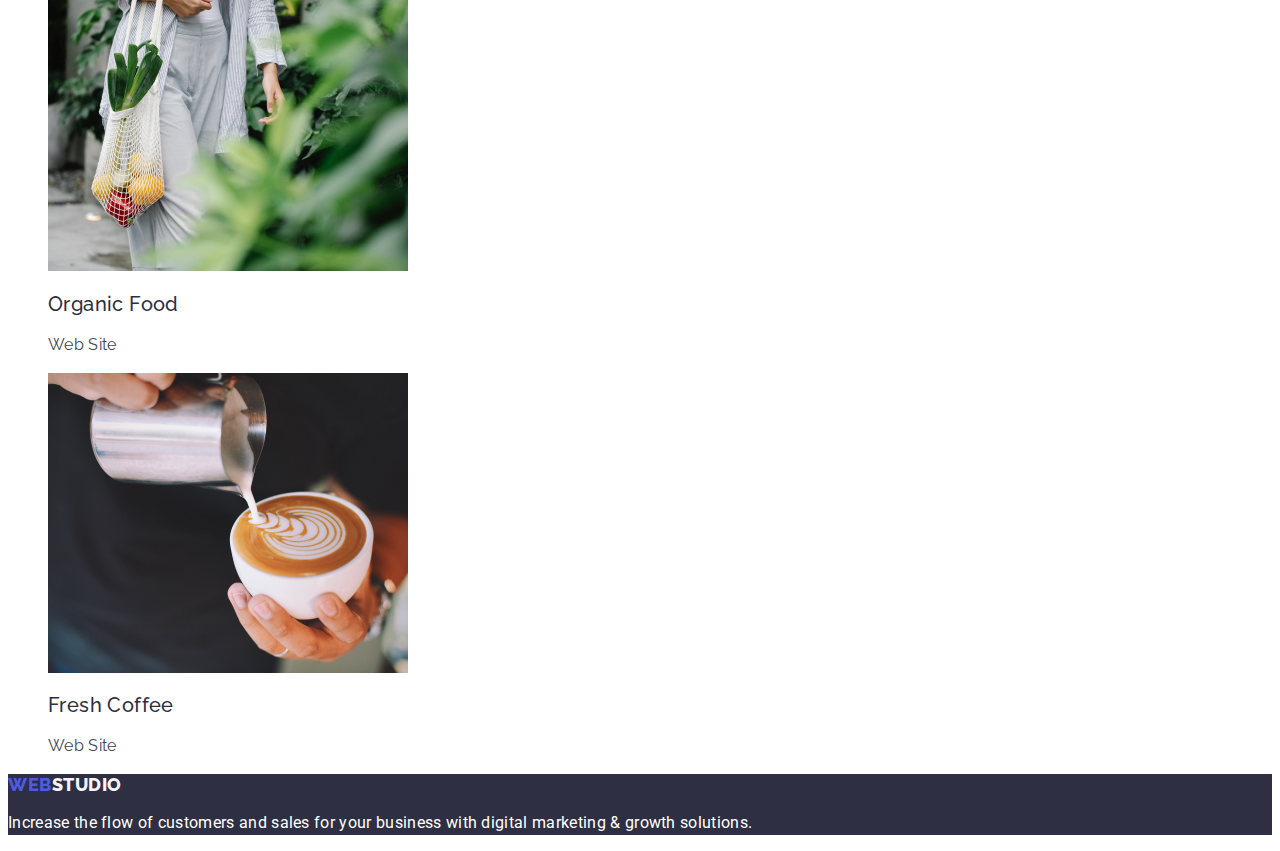
==== commit aa59c1a8: "summary" ====
--- a/portfolio.html
+++ b/portfolio.html
@@ -187,7 +187,7 @@
     <!-- footer -->
     <footer class="footer-main">
       <a class="navigation-logo link" href="./index.html"
-        >Web<span class="ogo-item-light">Studio</span></a
+        >Web<span class="logo-item-light">Studio</span></a
       >
       <p class="body footer-body">
         Increase the flow of customers and sales for your business with digital
